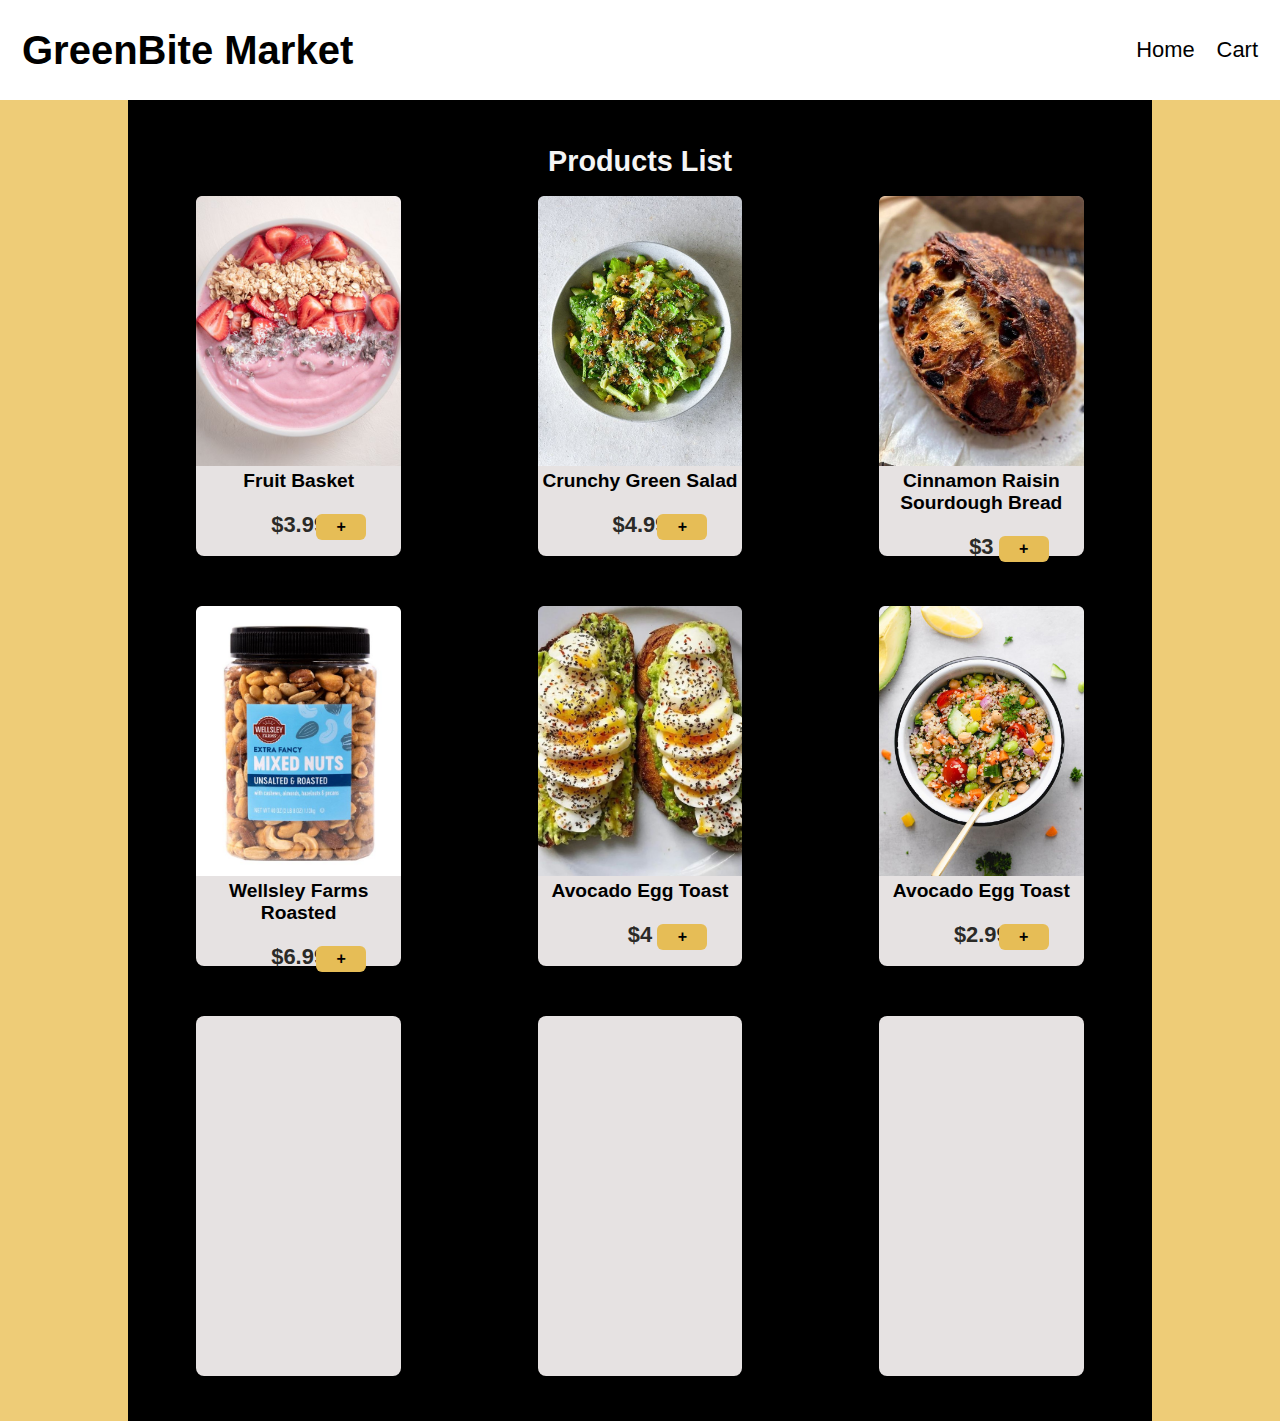
==== index.html @ 0fcaa291 "Add initial HTML structure and CSS styles for GreenBite Market" ====
<!DOCTYPE html>
<html lang="en">
  <head>
    <meta charset="UTF-8" />
    <meta name="viewport" content="width=device-width, initial-scale=1.0" />
    <link rel="stylesheet" href="styles.css" />
    <title>GreenBite Market</title>
  </head>
  <body>
    <header>
      <h1 class="logo">
        <a href="index.html" class="logo-link">GreenBite Market</a>
      </h1>
      <nav class="nav-bar">
        <ul class="nav-bar-list">
          <li class="nav-bar-item">
            <a href="index.html" class="nav-item-link">Home</a>
          </li>
          <li class="nav-bar-item">
            <a href="cart.html" class="nav-item-link">Cart</a>
          </li>
        </ul>
      </nav>
    </header>
    <main class="container">
      <section class="products-container">
        <h2>Products List</h2>
        <ul class="products-list">
          <li class="product-card">
            <img
              src="./assests/How To Make A Thick Strawberry Smoothie Bowl with No Banana.jpg"
              alt="A vibrant assortment of seasonal fruits arranged in a rustic basket"
            />
            <h3 class="product-name">Fruit Basket</h3>
            <span class="product-price">$3.99</span>
            <button class="btn-add">+</button>
          </li>
          <li class="product-card">
            <img
              class="product-image salad"
              src="./assests/GreenSalad.jpg"
              alt="A vibrant assortment of seasonal fruits arranged in a rustic basket"
            />
            <h3 class="product-name">Crunchy Green Salad</h3>
            <span class="product-price">$4.99</span>
            <button class="btn-add">+</button>
          </li>
          <li class="product-card">
            <img
              class="product-image bread"
              src="./assests/Cinnamon Raisin Sourdough Bread.jpg"
              alt="A vibrant assortment of seasonal fruits arranged in a rustic basket"
            />
            <h3 class="product-name">Cinnamon Raisin Sourdough Bread</h3>
            <span class="product-price">$3</span>
            <button class="btn-add">+</button>
          </li>
          <li class="product-card">
            <img
              class="product-image bread"
              src="./assests/Wellsley Farms Roasted.jpg"
              alt="A vibrant assortment of seasonal fruits arranged in a rustic basket"
            />
            <h3 class="product-name">Wellsley Farms Roasted</h3>
            <span class="product-price">$6.99</span>
            <button class="btn-add">+</button>
          </li>
          <li class="product-card">
            <img
              class="product-image bread"
              src="./assests/Avocado Egg Toast.jpg"
              alt="A vibrant assortment of seasonal fruits arranged in a rustic basket"
            />
            <h3 class="product-name">Avocado Egg Toast</h3>
            <span class="product-price">$4</span>
            <button class="btn-add">+</button>
          </li>
          <li class="product-card">
            <img
              class="product-image bread"
              src="./assests/Vegan Quinoa Salad.jpg"
              alt="A vibrant assortment of seasonal fruits arranged in a rustic basket"
            />
            <h3 class="product-name">Avocado Egg Toast</h3>
            <span class="product-price">$2.99</span>
            <button class="btn-add">+</button>
          </li>
          <li class="product-card"></li>
          <li class="product-card"></li>
          <li class="product-card"></li>
        </ul>
      </section>
    </main>
  </body>
</html>
---- styles.css ----
* {
  margin: 0;
  padding: 0;
  box-sizing: border-box;
}

body {
  font-family: 'Gill Sans', 'Gill Sans MT', Calibri, 'Trebuchet MS', sans-serif;
  min-height: 100vh;
}


header {
  width: 100%;
  height: 100px;
  background-color:inherit;
  display: flex;
  justify-content: space-between;
  align-items: center;
}

a {
  text-decoration: none;
  color: #000;
}

.logo a{
  font-size: 2.5rem;
  margin-left: 22px;
  cursor: pointer;
}

.nav-bar .nav-bar-list {
  display: flex;
  list-style: none;
}

.nav-bar .nav-bar-list .nav-bar-item {
  font-size: 1.37rem;
  cursor: pointer;
  margin-right: 22px;
}

.container {
  width: 100%;
  min-height: 100vh;
  display: flex;
  justify-content: center;
  background-color: rgb(238, 204, 119);
}

.container .products-container {
  background-color: #000;
  width: 80vw;
  padding: 45px  0;
}

.products-container h2 {
  text-align: center;
  font-size: 1.8rem;
  margin-bottom: 18px;
  color: whitesmoke;
}

.products-list  {
  display: grid;
  place-items: center;
  grid-template-columns: repeat(3, 1fr);
  row-gap: 50px;
  list-style: none;
}

.products-list  .product-card {
  width: 16vw;
  height: 40vh;
  background-color: rgb(230, 226, 226);
  border-radius: 8px;
  cursor: pointer;
  text-align: center;
  position: relative;
}

.products-list  .product-card img {
  width: 100%;
  height: 30vh;
  object-fit: cover;
  border-radius: 6px 6px 0 0;
}

.product-card .product-name {
  margin-bottom: 20px;
  font-size: 1.2rem;
}

 .product-card .product-price {
  color: rgb(43, 42, 39);
  font-weight: bold;
  font-size: 1.37rem;
}

.btn-add {
  width: 50px;
  padding:4px 0;
  background-color: rgb(230, 189, 86);
  color: rgb(0, 0, 0);
  border: none;
  border-radius: 6px;
  position: absolute;
  right: 35px;
  margin-top: 2px;
  font-weight: bold;
  font-size: 1rem;
  cursor: pointer;
}
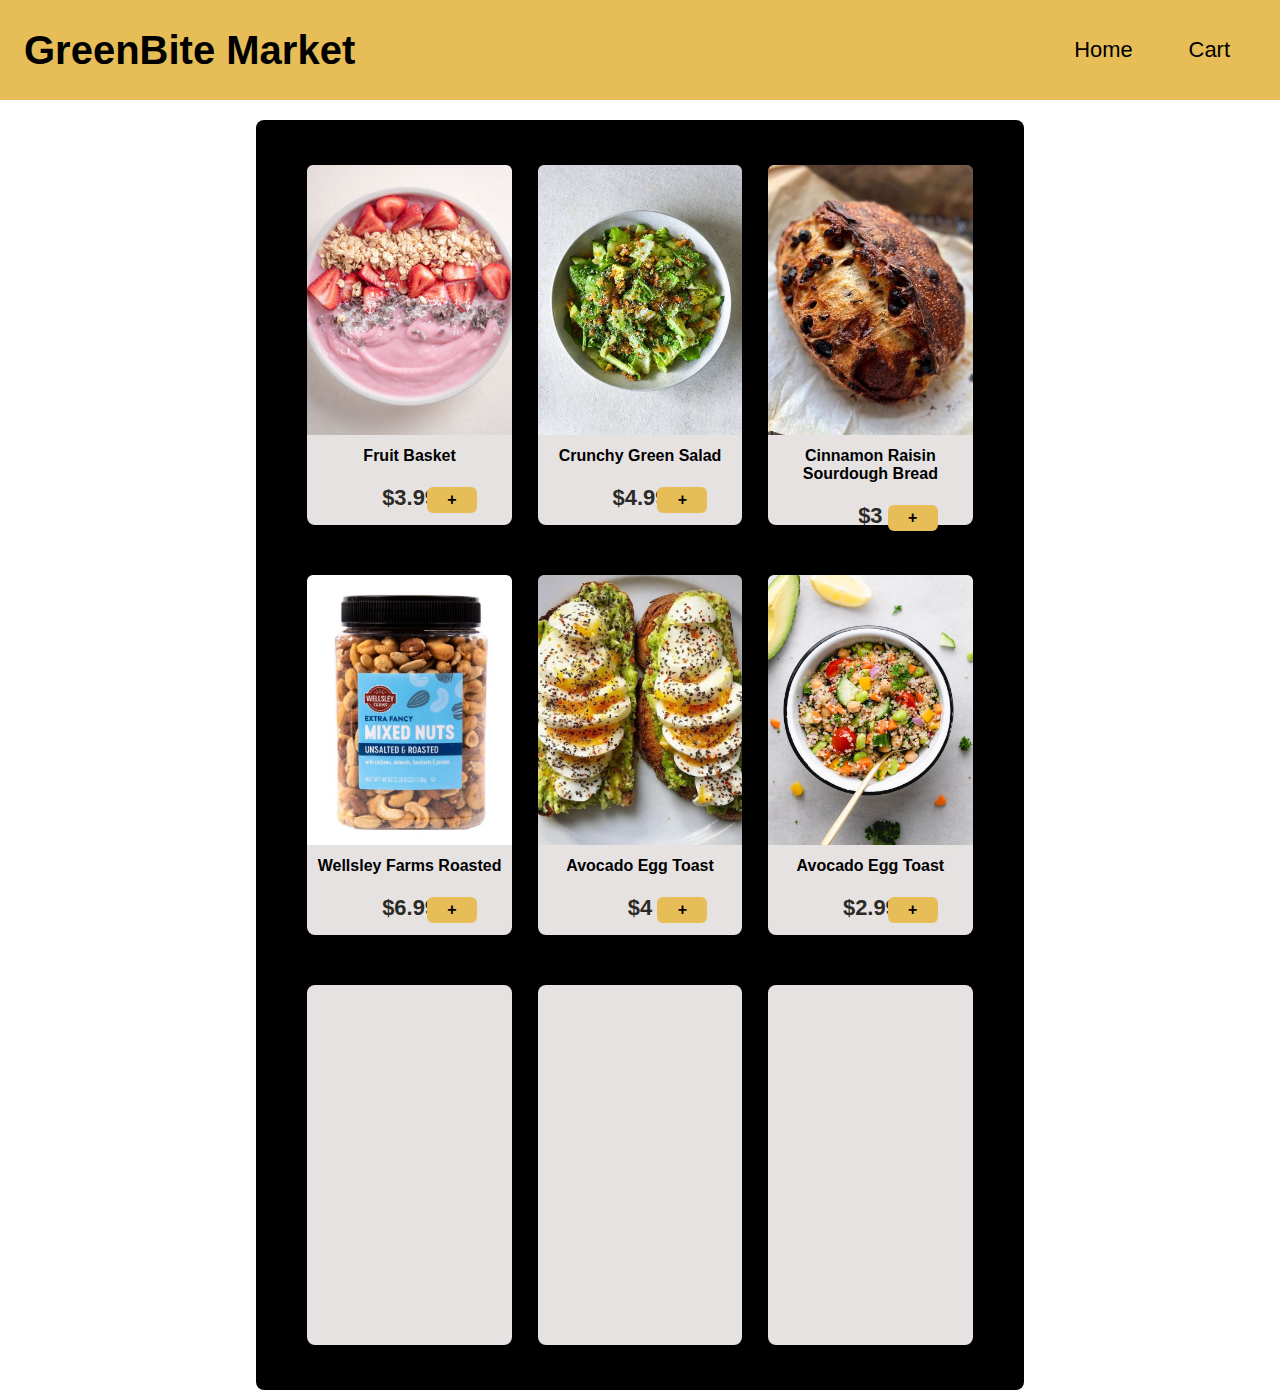
==== commit 84191dfd: "Refactor HTML structure and update CSS styles for improved layout and design" ====
--- a/index.html
+++ b/index.html
@@ -24,7 +24,6 @@
     </header>
     <main class="container">
       <section class="products-container">
-        <h2>Products List</h2>
         <ul class="products-list">
           <li class="product-card">
             <img
--- a/styles.css
+++ b/styles.css
@@ -1,3 +1,4 @@
+
 * {
   margin: 0;
   padding: 0;
@@ -5,10 +6,9 @@
 }
 
 body {
-  font-family: 'Gill Sans', 'Gill Sans MT', Calibri, 'Trebuchet MS', sans-serif;
+  font-family: Arial, Helvetica, sans-serif;
   min-height: 100vh;
 }
-
 
 header {
   width: 100%;
@@ -17,6 +17,14 @@
   display: flex;
   justify-content: space-between;
   align-items: center;
+  background-color: rgb(230, 189, 86);
+  margin-bottom: 20px;
+}
+
+h1 {
+  padding: 12px;
+  margin-left: 12px;
+  border-radius: 6px;
 }
 
 a {
@@ -24,21 +32,27 @@
   color: #000;
 }
 
-.logo a{
+.nav-bar-item:hover {
+  background-color: rgb(238, 212, 147);
+}
+
+.logo {
   font-size: 2.5rem;
-  margin-left: 22px;
   cursor: pointer;
 }
 
 .nav-bar .nav-bar-list {
   display: flex;
   list-style: none;
+  margin-right: 22px;
 }
 
 .nav-bar .nav-bar-list .nav-bar-item {
   font-size: 1.37rem;
   cursor: pointer;
-  margin-right: 22px;
+  margin: 20px;
+  padding: 8px ;
+  border-radius: 6px;
 }
 
 .container {
@@ -46,13 +60,13 @@
   min-height: 100vh;
   display: flex;
   justify-content: center;
-  background-color: rgb(238, 204, 119);
 }
 
 .container .products-container {
   background-color: #000;
-  width: 80vw;
+  width: 60vw;
   padding: 45px  0;
+  border-radius: 8px;
 }
 
 .products-container h2 {
@@ -65,7 +79,8 @@
 .products-list  {
   display: grid;
   place-items: center;
-  grid-template-columns: repeat(3, 1fr);
+  justify-content: center;
+  grid-template-columns: repeat(3, 18vw);
   row-gap: 50px;
   list-style: none;
 }
@@ -89,7 +104,8 @@
 
 .product-card .product-name {
   margin-bottom: 20px;
-  font-size: 1.2rem;
+  margin-top: 8px;
+  font-size: 1rem;
 }
 
  .product-card .product-price {
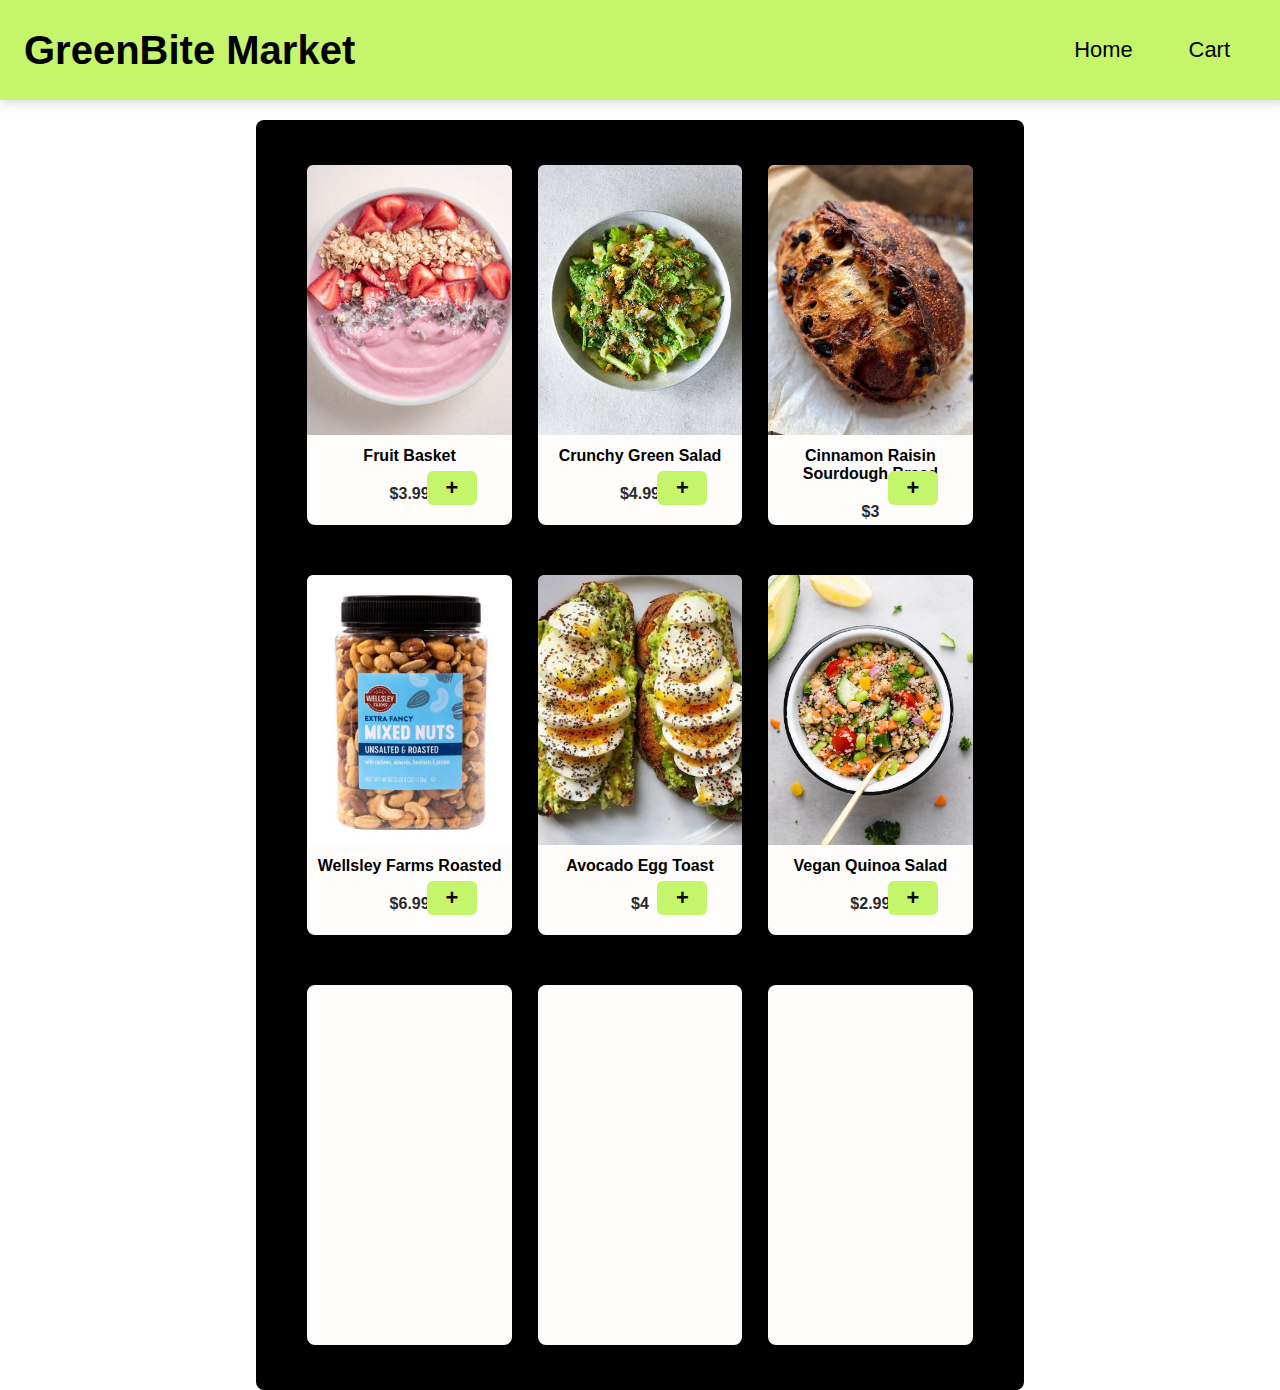
==== commit d92f9bb9: "Update cart layout, modify product name, and enhance styles; add JavaScript for product handling" ====
--- a/index.html
+++ b/index.html
@@ -80,7 +80,7 @@
               src="./assests/Vegan Quinoa Salad.jpg"
               alt="A vibrant assortment of seasonal fruits arranged in a rustic basket"
             />
-            <h3 class="product-name">Avocado Egg Toast</h3>
+            <h3 class="product-name">Vegan Quinoa Salad</h3>
             <span class="product-price">$2.99</span>
             <button class="btn-add">+</button>
           </li>
@@ -90,5 +90,6 @@
         </ul>
       </section>
     </main>
+   <script src="script.js"></script>
   </body>
 </html>
--- a/styles.css
+++ b/styles.css
@@ -17,8 +17,9 @@
   display: flex;
   justify-content: space-between;
   align-items: center;
-  background-color: rgb(230, 189, 86);
+  background-color: rgb(197, 245, 107);
   margin-bottom: 20px;
+  box-shadow: 3px 3px 8px 2px rgba(216, 214, 214, 0.685);
 }
 
 h1 {
@@ -88,7 +89,7 @@
 .products-list  .product-card {
   width: 16vw;
   height: 40vh;
-  background-color: rgb(230, 226, 226);
+  background-color: rgb(255, 252, 252);
   border-radius: 8px;
   cursor: pointer;
   text-align: center;
@@ -111,20 +112,20 @@
  .product-card .product-price {
   color: rgb(43, 42, 39);
   font-weight: bold;
-  font-size: 1.37rem;
+  font-size: 1rem;
 }
 
 .btn-add {
   width: 50px;
   padding:4px 0;
-  background-color: rgb(230, 189, 86);
-  color: rgb(0, 0, 0);
+  background-color:rgb(197, 245, 107);
+  color: rgb(12, 12, 12);
   border: none;
   border-radius: 6px;
   position: absolute;
+  bottom: 20px;
   right: 35px;
-  margin-top: 2px;
   font-weight: bold;
-  font-size: 1rem;
+  font-size: 1.37rem;
   cursor: pointer;
 }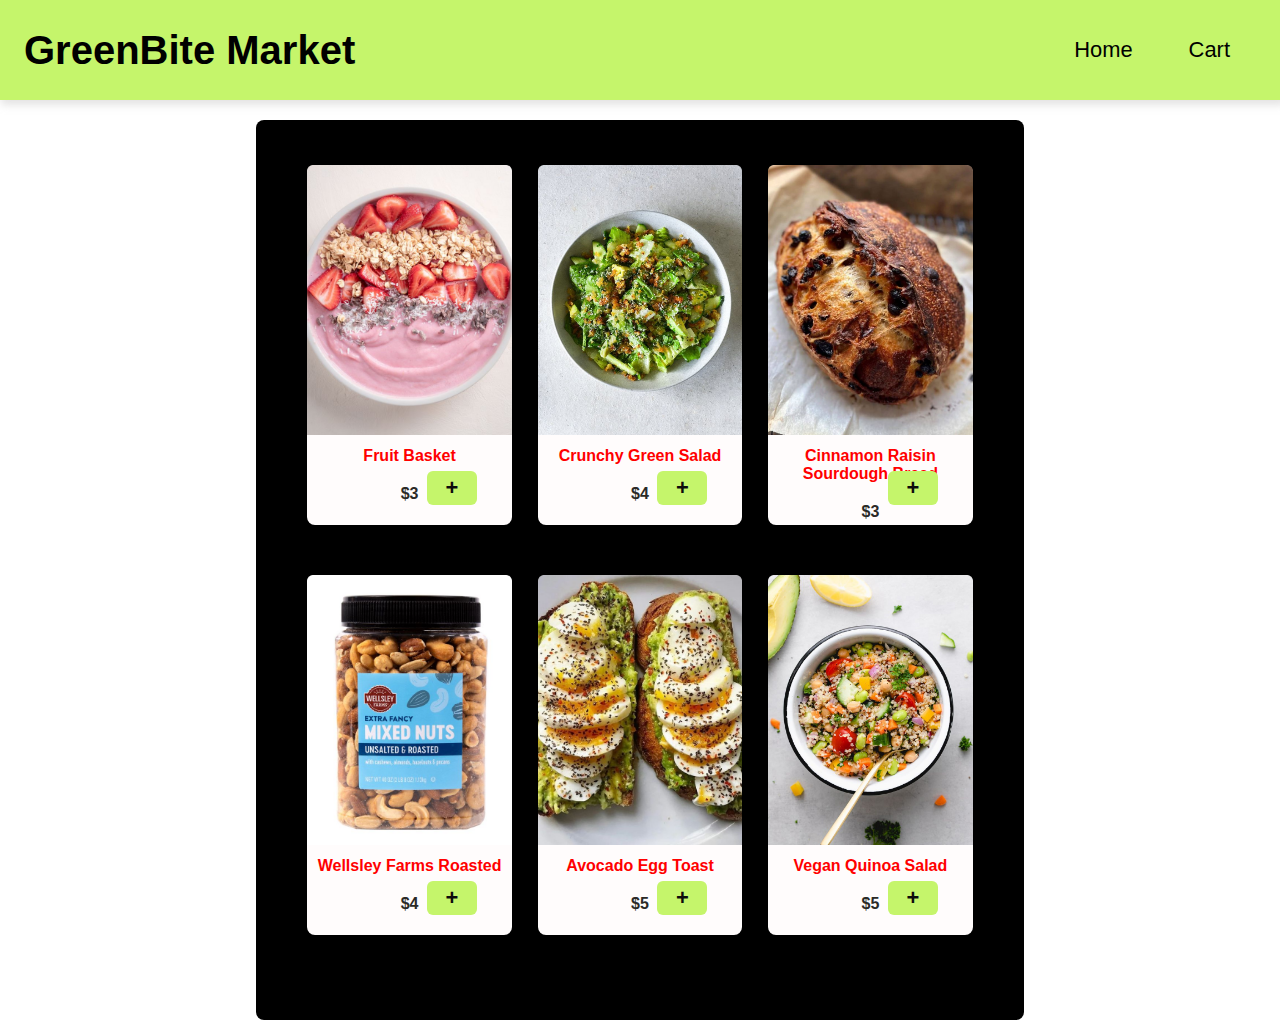
==== commit 13050544: "Implement product data management by creating products.json, updating index.html for dynamic renderi" ====
--- a/index.html
+++ b/index.html
@@ -25,68 +25,7 @@
     <main class="container">
       <section class="products-container">
         <ul class="products-list">
-          <li class="product-card">
-            <img
-              src="./assests/How To Make A Thick Strawberry Smoothie Bowl with No Banana.jpg"
-              alt="A vibrant assortment of seasonal fruits arranged in a rustic basket"
-            />
-            <h3 class="product-name">Fruit Basket</h3>
-            <span class="product-price">$3.99</span>
-            <button class="btn-add">+</button>
-          </li>
-          <li class="product-card">
-            <img
-              class="product-image salad"
-              src="./assests/GreenSalad.jpg"
-              alt="A vibrant assortment of seasonal fruits arranged in a rustic basket"
-            />
-            <h3 class="product-name">Crunchy Green Salad</h3>
-            <span class="product-price">$4.99</span>
-            <button class="btn-add">+</button>
-          </li>
-          <li class="product-card">
-            <img
-              class="product-image bread"
-              src="./assests/Cinnamon Raisin Sourdough Bread.jpg"
-              alt="A vibrant assortment of seasonal fruits arranged in a rustic basket"
-            />
-            <h3 class="product-name">Cinnamon Raisin Sourdough Bread</h3>
-            <span class="product-price">$3</span>
-            <button class="btn-add">+</button>
-          </li>
-          <li class="product-card">
-            <img
-              class="product-image bread"
-              src="./assests/Wellsley Farms Roasted.jpg"
-              alt="A vibrant assortment of seasonal fruits arranged in a rustic basket"
-            />
-            <h3 class="product-name">Wellsley Farms Roasted</h3>
-            <span class="product-price">$6.99</span>
-            <button class="btn-add">+</button>
-          </li>
-          <li class="product-card">
-            <img
-              class="product-image bread"
-              src="./assests/Avocado Egg Toast.jpg"
-              alt="A vibrant assortment of seasonal fruits arranged in a rustic basket"
-            />
-            <h3 class="product-name">Avocado Egg Toast</h3>
-            <span class="product-price">$4</span>
-            <button class="btn-add">+</button>
-          </li>
-          <li class="product-card">
-            <img
-              class="product-image bread"
-              src="./assests/Vegan Quinoa Salad.jpg"
-              alt="A vibrant assortment of seasonal fruits arranged in a rustic basket"
-            />
-            <h3 class="product-name">Vegan Quinoa Salad</h3>
-            <span class="product-price">$2.99</span>
-            <button class="btn-add">+</button>
-          </li>
-          <li class="product-card"></li>
-          <li class="product-card"></li>
-          <li class="product-card"></li>
+         
         </ul>
       </section>
     </main>
--- a/styles.css
+++ b/styles.css
@@ -96,7 +96,7 @@
   position: relative;
 }
 
-.products-list  .product-card img {
+.products-list  .product-card .product-image {
   width: 100%;
   height: 30vh;
   object-fit: cover;
@@ -107,6 +107,7 @@
   margin-bottom: 20px;
   margin-top: 8px;
   font-size: 1rem;
+  color: red;
 }
 
  .product-card .product-price {
